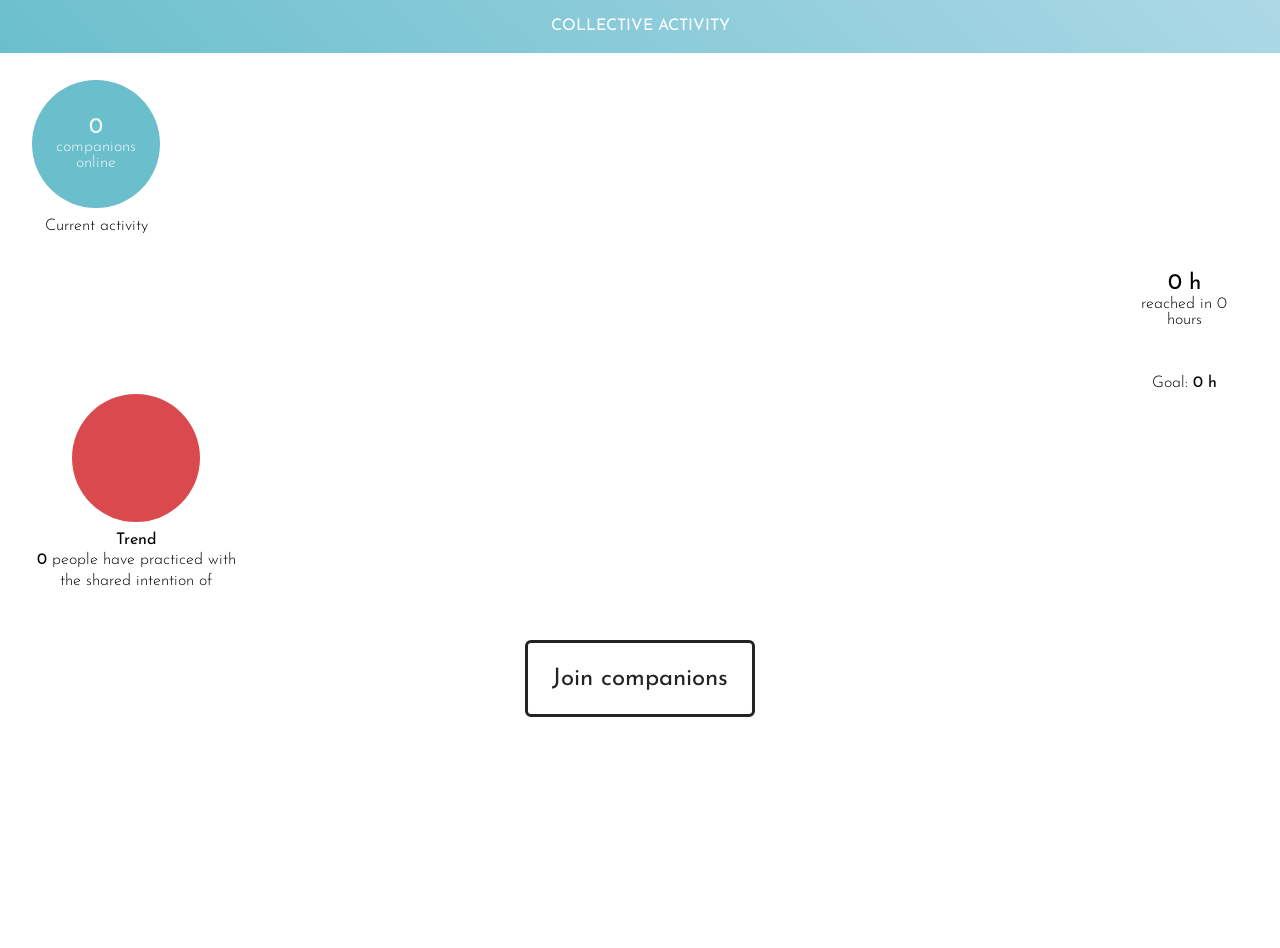
==== modules/web/site/src/main/resources/agartha/www/index.html @ 53670177 "Copy from frontend to backend to be testable by product owner" ====
<!DOCTYPE html>
<html>
<head>
    <meta charset="utf-8"/>
    <meta name="format-detection" content="telephone=no"/>
    <meta name="msapplication-tap-highlight" content="no"/>
    <meta name="viewport" content="initial-scale=1, maximum-scale=1, user-scalable=no, width=device-width">
    <title>Agartha</title>
    <script type="text/javascript" src="js/libs/jquery.js"></script>
    <script type="text/javascript" src="js/libs/jquery.mobile-1.4.5.js"></script>
    <script>
        // A loading message is shown at bottom of page
        // These seems to remove it
        // https://stackoverflow.com/questions/10397940/jquery-mobile-loading-message
        $.mobile.loading( "hide" );
        $.mobile.loading().hide();
    </script>
    <link href="https://fonts.googleapis.com/css?family=Josefin+Sans:100,100i,300,300i,400,400i,600,600i,700,700i" rel="stylesheet" />
    <link href="./css/base.css" rel="stylesheet" />
</head>
<body class="margin--0 padding--0">

<!-- loaded from indexloader.ts -->
<div id="main"></div>

<script type="text/javascript" src="js/IndexBundle.js"></script>

</body>
</html>
---- modules/web/site/src/main/resources/agartha/www/css/base.css ----
/* beige */
/* black */
/* blue */
/* green */
/* light green */
/* indigo */
/* orange */
/* red */
/* violet */
/* light violet */
/* yellow */
/* white */
.button {
  font-family: 'Josefin Sans', sans-serif;
  font-weight: 400;
  font-size: 1.5rem;
  line-height: 1;
  padding: 1em 1em .975em;
  margin: 1rem auto;
  background-color: transparent;
  box-sizing: border-box;
  border-width: .2rem;
  border-style: solid;
  border-radius: .25em;
  cursor: pointer; }

.circle {
  display: flex;
  flex-flow: row wrap;
  border-radius: 50%;
  width: 1em;
  height: 1em;
  padding: .05em;
  box-sizing: border-box;
  font-size: 8rem;
  margin: auto;
  color: rgba(255, 255, 255, 0.9); }
  .circle--blue {
    background: #6bbfcd; }
  .circle--red {
    background: #da494d; }
  .circle--green {
    background: #93bd64; }
  .circle__content {
    font-family: 'Josefin Sans', sans-serif;
    line-height: 1;
    text-align: center;
    flex: 0 0 100%; }
    .circle__content--main {
      font-size: .175em;
      margin: auto auto 0.02em;
      font-weight: 400; }
    .circle__content--sub {
      font-size: .125em;
      margin: 0 auto auto;
      font-weight: 300; }

.headline {
  font-family: 'Josefin Sans', sans-serif;
  font-weight: 300;
  font-size: 2rem;
  line-height: 1.3;
  padding: 0;
  margin: 1rem 0; }

.mediumText {
  font-family: 'Josefin Sans', sans-serif;
  font-weight: 300;
  font-size: 1.5rem;
  line-height: 1.3; }

.smallText {
  font-family: 'Josefin Sans', sans-serif;
  font-weight: 300;
  font-size: 1rem;
  line-height: 1.3; }

.toggleContainer {
  width: 100%;
  height: 100%;
  box-sizing: border-box;
  padding: 1rem;
  background-color: #fff;
  position: absolute;
  transition: transform .3s ease;
  overflow-y: scroll;
  /* has to be scroll, not auto */
  -webkit-overflow-scrolling: touch; }
  .toggleContainer--active {
    transform: translateX(0); }
  .toggleContainer--hideToRight {
    transform: translateX(100%); }
  .toggleContainer--hideToLeft {
    transform: translateX(-100%); }
  .toggleContainer--hideToTop {
    transform: translateY(-100%); }
  .toggleContainer--hideToBottom {
    transform: translateY(100%); }

.topBar {
  position: fixed;
  top: 0;
  left: 0;
  right: 0;
  z-index: 100; }

.view {
  position: relative;
  overflow: hidden;
  width: 100vw;
  height: 100vh;
  margin-top: 3rem;
  /* top bar */
  box-sizing: border-box; }

.xSmallText {
  font-family: 'Josefin Sans', sans-serif;
  font-weight: 300;
  font-size: .8rem;
  line-height: 1.3; }

.alignCenter {
  text-align: center; }

.alignJustify {
  text-align: justify; }

.alignLeft {
  text-align: left; }

.alignRight {
  text-align: right; }

.beige {
  color: #dee5dc; }

.black {
  color: #232323; }

.blue {
  color: #6bbfcd; }

.green {
  color: #93bd64; }

.indigo {
  color: #7189dc; }

.orange {
  color: #df7a4b; }

.red {
  color: #da494d; }

.violet {
  color: #b07abf; }

.yellow {
  color: #edc74f; }

.white {
  color: #fff; }

.borderBeige {
  border-color: #dee5dc; }
.borderBlack {
  border-color: #232323; }
.borderBlue {
  border-color: #6bbfcd; }
.borderGreen {
  border-color: #93bd64; }
.borderIndigo {
  border-color: #7189dc; }
.borderOrange {
  border-color: #df7a4b; }
.borderRed {
  border-color: #da494d; }
.borderViolet {
  border-color: #b07abf; }
.borderYellow {
  border-color: #edc74f; }
.borderWhite {
  border-color: #fff; }
.borderLightViolet {
  border-color: #d6b9de; }

.backgroundBeige {
  background-color: #dee5dc; }
.backgroundBlack {
  background-color: #232323; }
.backgroundBlue {
  background-color: #6bbfcd; }
.backgroundGreen {
  background-color: #93bd64; }
.backgroundIndigo {
  background-color: #7189dc; }
.backgroundOrange {
  background-color: #df7a4b; }
.backgroundRed {
  background-color: #da494d; }
.backgroundViolet {
  background-color: #b07abf; }
.backgroundYellow {
  background-color: #edc74f; }
.backgroundWhite {
  background-color: #fff; }
.backgroundLightYellow {
  background-color: #f0d98c; }

.gradientGreen {
  background: #93bd64 linear-gradient(45deg, #93bd64 0%, #aed899 100%);
  /* green, green to lightgreen gradient)*/ }
.gradientBlue {
  background: #93bd64 linear-gradient(45deg, #6bbfcd 0%, lightBlue 100%);
  /* blue, blue to lightblue gradient)*/ }

.fillGreen {
  fill: #93bd64; }

.margin--0 {
  margin: 0; }

.padding--0 {
  padding: 0; }

.padding--100 {
  padding: 1rem; }

.paddingTop--300 {
  padding-top: 3rem; }

.bold {
  font-weight: 400; }

.extraBold {
  font-weight: 700; }

.italic {
  font-style: italic; }

.uppercase {
  text-transform: uppercase; }

/*# sourceMappingURL=base.css.map */
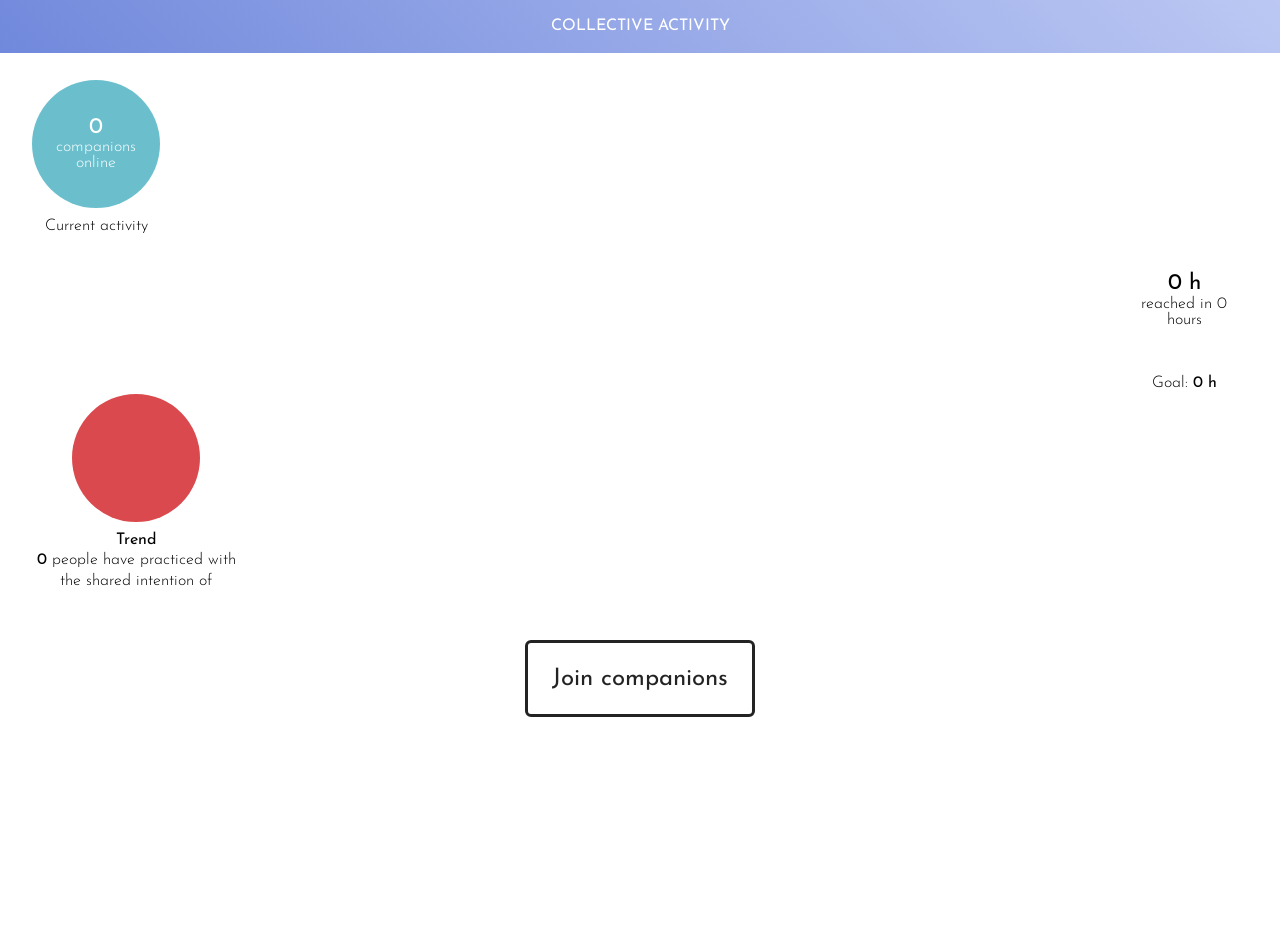
==== commit 2ac8cd07: "Updated html/js/css" ====
--- a/modules/web/site/src/main/resources/agartha/www/index.html
+++ b/modules/web/site/src/main/resources/agartha/www/index.html
@@ -6,6 +6,10 @@
     <meta name="msapplication-tap-highlight" content="no"/>
     <meta name="viewport" content="initial-scale=1, maximum-scale=1, user-scalable=no, width=device-width">
     <title>Agartha</title>
+    <script type="text/javascript" src="js/libs/p5.min.js"></script>
+    <script type="text/javascript" src="js/visualization/generateData.js"></script>
+    <script type="text/javascript" src="js/visualization/p5visualization.js"></script>
+
     <script type="text/javascript" src="js/libs/jquery.js"></script>
     <script type="text/javascript" src="js/libs/jquery.mobile-1.4.5.js"></script>
     <script>
--- a/modules/web/site/src/main/resources/agartha/www/css/base.css
+++ b/modules/web/site/src/main/resources/agartha/www/css/base.css
@@ -1,15 +1,3 @@
-/* beige */
-/* black */
-/* blue */
-/* green */
-/* light green */
-/* indigo */
-/* orange */
-/* red */
-/* violet */
-/* light violet */
-/* yellow */
-/* white */
 .button {
   font-family: 'Josefin Sans', sans-serif;
   font-weight: 400;
@@ -33,14 +21,7 @@
   padding: .05em;
   box-sizing: border-box;
   font-size: 8rem;
-  margin: auto;
-  color: rgba(255, 255, 255, 0.9); }
-  .circle--blue {
-    background: #6bbfcd; }
-  .circle--red {
-    background: #da494d; }
-  .circle--green {
-    background: #93bd64; }
+  margin: auto; }
   .circle__content {
     font-family: 'Josefin Sans', sans-serif;
     line-height: 1;
@@ -54,6 +35,31 @@
       font-size: .125em;
       margin: 0 auto auto;
       font-weight: 300; }
+
+.iconBackground {
+  background-position: 50%;
+  background-size: 100%;
+  background-repeat: no-repeat; }
+  .iconBackground--Abundance {
+    background-image: url("../symbols/Abundance.svg"), linear-gradient(45deg, #6bbfcd 0%, #a9dae2 100%); }
+  .iconBackground--Celebration {
+    background-image: url("../symbols/Celebration.svg"), linear-gradient(45deg, #93bd64 0%, #aed899 100%); }
+  .iconBackground--Empathy {
+    background-image: url("../symbols/Empathy.svg"), linear-gradient(45deg, #7189dc 0%, #bcc8f3 100%); }
+  .iconBackground--Empowerment {
+    background-image: url("../symbols/Empowerment.svg"), linear-gradient(45deg, #df7a4b 0%, #f3bb94 100%); }
+  .iconBackground--Freedom {
+    background-image: url("../symbols/Freedom.svg"), linear-gradient(45deg, #da494d 0%, #f28386 100%); }
+  .iconBackground--Harmony {
+    background-image: url("../symbols/Harmony.svg"), linear-gradient(45deg, #b07abf 0%, #d6b9de 100%); }
+  .iconBackground--Love {
+    background-image: url("../symbols/Love.svg"), linear-gradient(45deg, #da494d 0%, #f28386 100%); }
+  .iconBackground--Resolution {
+    background-image: url("../symbols/Resolution.svg"), linear-gradient(45deg, #edc74f 0%, #f0d98c 100%); }
+  .iconBackground--Transformation {
+    background-image: url("../symbols/Transformation.svg"), linear-gradient(45deg, #93bd64 0%, #aed899 100%); }
+  .iconBackground--Wellbeing {
+    background-image: url("../symbols/Wellbeing.svg"), linear-gradient(45deg, #6bbfcd 0%, #a9dae2 100%); }
 
 .headline {
   font-family: 'Josefin Sans', sans-serif;
@@ -102,7 +108,7 @@
   top: 0;
   left: 0;
   right: 0;
-  z-index: 100; }
+  z-index: 1000; }
 
 .view {
   position: relative;
@@ -110,7 +116,6 @@
   width: 100vw;
   height: 100vh;
   margin-top: 3rem;
-  /* top bar */
   box-sizing: border-box; }
 
 .xSmallText {
@@ -207,15 +212,32 @@
 .backgroundLightYellow {
   background-color: #f0d98c; }
 
+.gradientBlue {
+  background: #6bbfcd linear-gradient(45deg, #6bbfcd 0%, #a9dae2 100%);
+  /* blue, blue to light blue gradient)*/ }
 .gradientGreen {
   background: #93bd64 linear-gradient(45deg, #93bd64 0%, #aed899 100%);
-  /* green, green to lightgreen gradient)*/ }
-.gradientBlue {
-  background: #93bd64 linear-gradient(45deg, #6bbfcd 0%, lightBlue 100%);
-  /* blue, blue to lightblue gradient)*/ }
+  /* green, green to light green gradient)*/ }
+.gradientIndigo {
+  background: #7189dc linear-gradient(45deg, #7189dc 0%, #bcc8f3 100%);
+  /* indigo, indigo to light indigo gradient)*/ }
+.gradientOrange {
+  background: #df7a4b linear-gradient(45deg, #df7a4b 0%, #f3bb94 100%);
+  /* orange, orange to light orange gradient)*/ }
+.gradientRed {
+  background: #da494d linear-gradient(45deg, #da494d 0%, #f28386 100%);
+  /* red, red to light red gradient)*/ }
+.gradientViolet {
+  background: #b07abf linear-gradient(45deg, #b07abf 0%, #d6b9de 100%);
+  /* violet, violet to light violet gradient)*/ }
+.gradientYellow {
+  background: #edc74f linear-gradient(45deg, #edc74f 0%, #f0d98c 100%);
+  /* yellow, yellow to light yellow gradient)*/ }
 
 .fillGreen {
   fill: #93bd64; }
+.fillWhite {
+  fill: #fff; }
 
 .margin--0 {
   margin: 0; }
